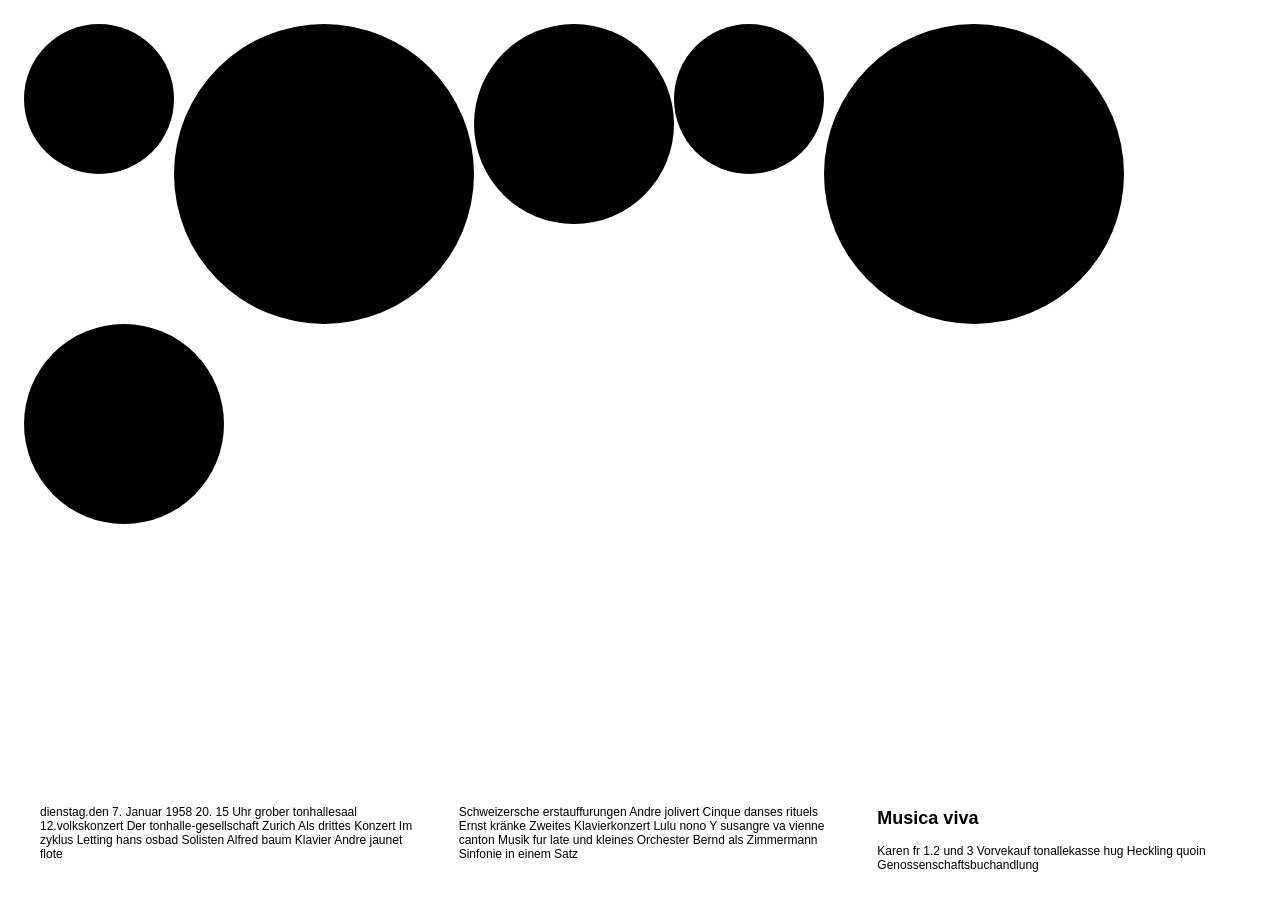
==== Exercising_Josef/josef.html @ eda606d8 "Add files" ====
<!DOCTYPE html>
<html>
<head>
	<title>Positioning</title>
	<link rel="stylesheet" type="text/css" href="style.css">
</head>
<body>
  <section id="circle">
      <div class="float small"></div>
      <div class="float large"></div>
      <div class="float middle"></div>
      <div class="float small"></div>
      <div class="float large"></div>
      <div class="float middle"></div>

  </section>

  <section id="text">
    <div class="event">
    <p>
    dienstag.den 7. Januar 1958
    20. 15 Uhr grober tonhallesaal
    12.volkskonzert
    Der tonhalle-gesellschaft
    Zurich
    Als drittes Konzert
    Im zyklus<muscia viva>
    Letting hans osbad
    Solisten Alfred baum Klavier
    Andre jaunet flote
    </p>
    </div>

    <div class="event">
    <p>
    Schweizersche erstauffurungen
    Andre jolivert
    Cinque danses rituels
    Ernst kränke
    Zweites Klavierkonzert
    Lulu nono
    Y susangre va vienne canton
    Musik fur late und kleines Orchester
    Bernd als Zimmermann
    Sinfonie in einem Satz
    </p>
    </div>

    <div class="event">
    <h1>Musica viva</h1>
    <p>
    Karen fr 1.2 und 3
    Vorvekauf tonallekasse hug
    Heckling quoin
    Genossenschaftsbuchandlung
    </p>
    </div>
  </section>

</body>
</html>
---- Exercising_Josef/style.css ----
body {
  padding: 1rem;
}

section {
}

h1 {
  font-family: 'helvetica';
}

p {
  font-family: 'helvetica';
}

#text {
  display: flex;
  font-size: 12px;
  position: fixed;
  bottom: 0;
}

#text .event {
  padding: 1rem;
  flex: 1;
  animation: rotate 1s infinite alternate;
}

#circle {
  height: 600px;
  overflow: none;
}

.float {
  float:left;
}

.event {
  background: white;
}

.small {
  width: 150px;
  height: 150px;
  background: black;
  -moz-border-radius: 75px;
  -webkit-border-radius: 75px;
  border-radius: 75px;
}

.middle {
  width: 200px;
  height: 200px;
  background: black;
  -moz-border-radius: 100px;
  -webkit-border-radius: 100px;
  border-radius: 100px;
}

.large {
  width: 300px;
  height: 300px;
  background: black;
  -moz-border-radius: 150px;
  -webkit-border-radius: 150px;
  border-radius: 150px;
}

div:first-child {
  transition: all .5s ease-in;
}

div:first-child:hover {
  background: yellow;
	transform: rotate(20deg) scale(3);
}

div:nth-child(2) {
  transition: all .5s ease-in;
}

div:nth-child(2):hover {
  width: 300px;
  height: 300px;
  background: blue;
	transform: rotate(20deg) scale(4);

}

div:nth-child(5) {
  transition: all .5s ease-in;
}

div:nth-child(5):hover {
	background: yellow;
	z-index: 10;
  transform: scale(.7, 1.5) rotate(30deg) skewY(-15deg) translate(200px, 20%);


}



@media screen and (max-width: 700px){
  body {
    background: yellow;
  }

}

@media screen and (max-width: 500px){
div:nth-child(2) {
  width: 300px;
  height: 300px;
  background: blue;
  transform: rotate(20deg) scale(4);
  }

  @keyframes rotate{
    0%{
      transform: rotate(0deg);
    }
    100%{
      transform: rotate(360deg);
    }
}
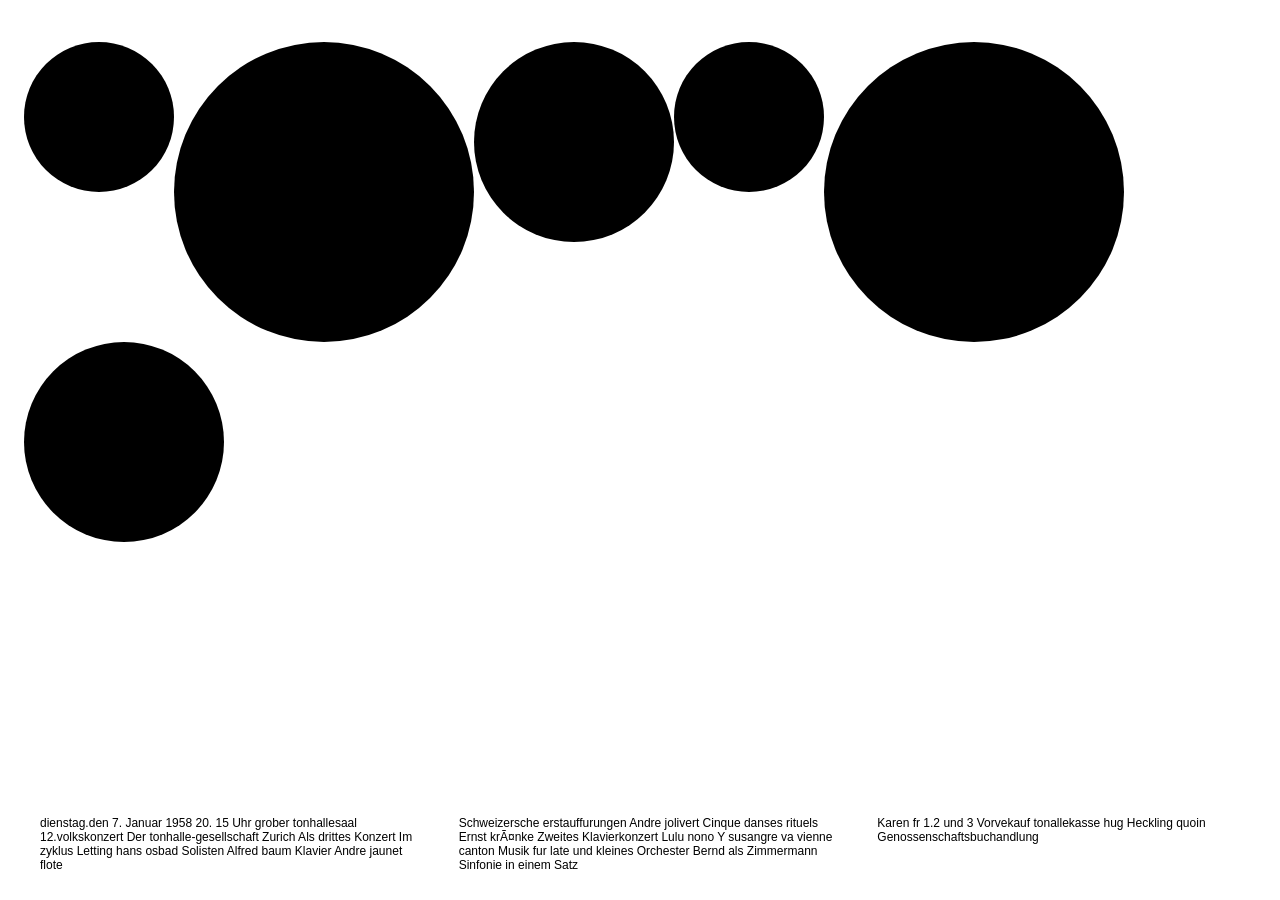
==== commit 727d8260: "add all files" ====
--- a/Exercising_Josef/josef.html
+++ b/Exercising_Josef/josef.html
@@ -3,8 +3,18 @@
 <head>
 	<title>Positioning</title>
 	<link rel="stylesheet" type="text/css" href="style.css">
+
+	<script
+	src="https://code.jquery.com/jquery-3.2.1.min.js"
+	integrity="sha256-hwg4gsxgFZhOsEEamdOYGBf13FyQuiTwlAQgxVSNgt4="
+	crossorigin="anonymous"></script>
+
+<!-- Your own javascript file -->
+<script src="script.js"></script>
+
 </head>
 <body>
+	<img srf="images/arrow_web.png"></img>
   <section id="circle">
       <div class="float small"></div>
       <div class="float large"></div>
@@ -12,7 +22,6 @@
       <div class="float small"></div>
       <div class="float large"></div>
       <div class="float middle"></div>
-
   </section>
 
   <section id="text">
--- a/Exercising_Josef/style.css
+++ b/Exercising_Josef/style.css
@@ -6,6 +6,7 @@
 }
 
 h1 {
+  display: none;
   font-family: 'helvetica';
 }
 
@@ -66,6 +67,10 @@
   border-radius: 150px;
 }
 
+.reveal{
+	display: block;
+}
+
 div:first-child {
   transition: all .5s ease-in;
 }
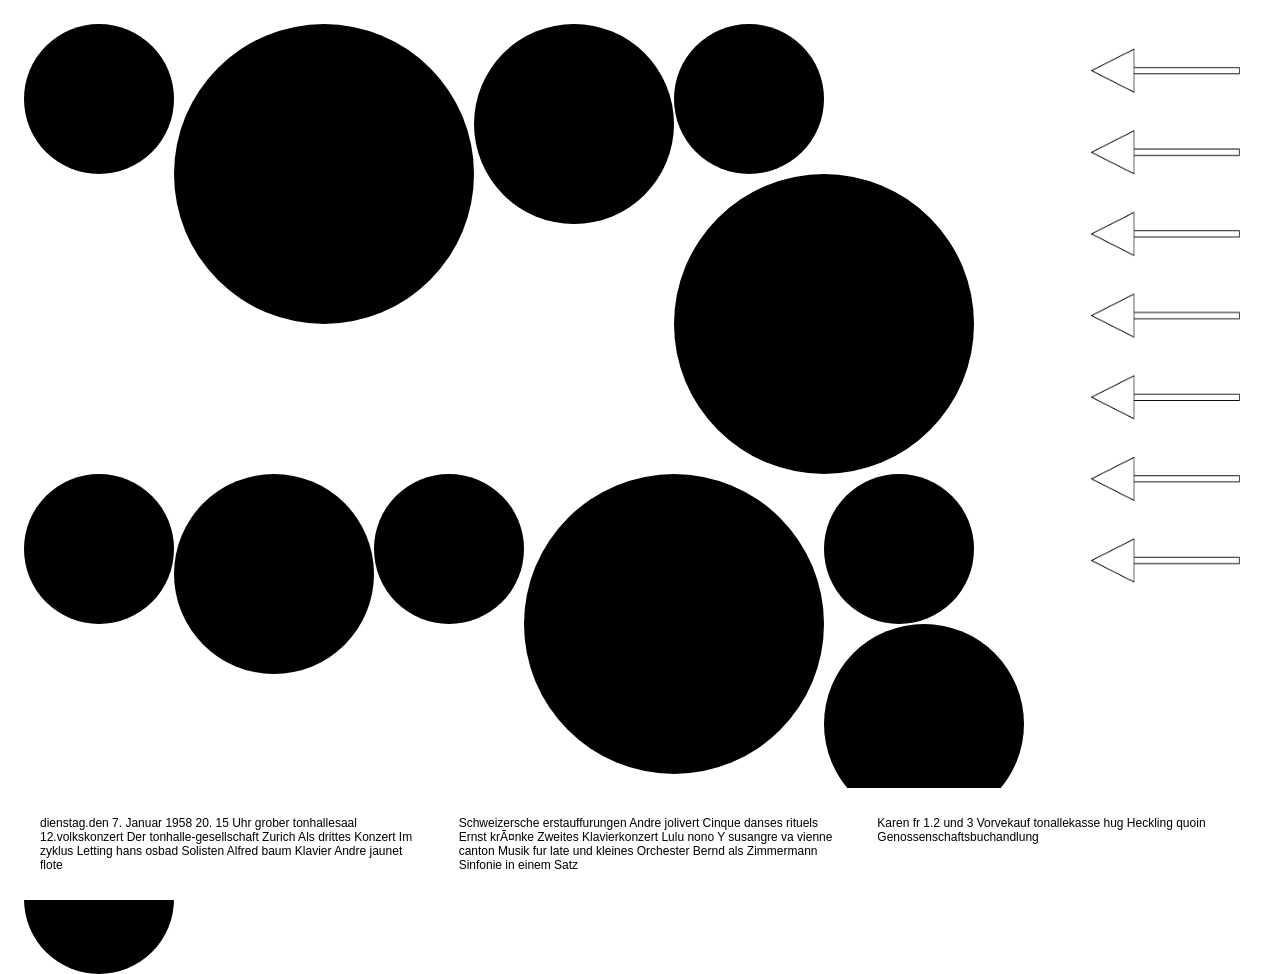
==== commit a4361644: "add all files" ====
--- a/Exercising_Josef/josef.html
+++ b/Exercising_Josef/josef.html
@@ -14,15 +14,24 @@
 
 </head>
 <body>
-	<img srf="images/arrow_web.png"></img>
   <section id="circle">
+		<div class="circle 2">
       <div class="float small"></div>
       <div class="float large"></div>
       <div class="float middle"></div>
       <div class="float small"></div>
       <div class="float large"></div>
+			<div class="float small"></div>
       <div class="float middle"></div>
-  </section>
+      <div class="float small"></div>
+      <div class="float large"></div>
+			<div class="float small"></div>
+      <div class="float middle"></div>
+      <div class="float small"></div>
+		</div>
+		<img src="images/arrow_web.png">
+	</section>
+
 
   <section id="text">
     <div class="event">
--- a/Exercising_Josef/style.css
+++ b/Exercising_Josef/style.css
@@ -14,6 +14,11 @@
   font-family: 'helvetica';
 }
 
+img {
+  width: 15vw;
+  height: 45vw;
+}
+
 #text {
   display: flex;
   font-size: 12px;
@@ -28,6 +33,8 @@
 }
 
 #circle {
+  display: flex;
+  flex: auto;
   height: 600px;
   overflow: none;
 }
@@ -71,36 +78,35 @@
 	display: block;
 }
 
-div:first-child {
+.small:hover {
   transition: all .5s ease-in;
 }
 
-div:first-child:hover {
-  background: yellow;
-	transform: rotate(20deg) scale(3);
+.small:hover {
+  background: red;
+	transform: rotate(20deg) scale();
 }
 
-div:nth-child(2) {
+.large:hover {
   transition: all .5s ease-in;
 }
 
-div:nth-child(2):hover {
+.large:hover {
   width: 300px;
   height: 300px;
   background: blue;
-	transform: rotate(20deg) scale(4);
+	transform: rotate(20deg) scale(3);
 
 }
 
-div:nth-child(5) {
+.middle:hover {
   transition: all .5s ease-in;
 }
 
-div:nth-child(5):hover {
+.middle:hover {
 	background: yellow;
 	z-index: 10;
   transform: scale(.7, 1.5) rotate(30deg) skewY(-15deg) translate(200px, 20%);
-
 
 }
 
@@ -114,7 +120,7 @@
 }
 
 @media screen and (max-width: 500px){
-div:nth-child(2) {
+div:.large {
   width: 300px;
   height: 300px;
   background: blue;
